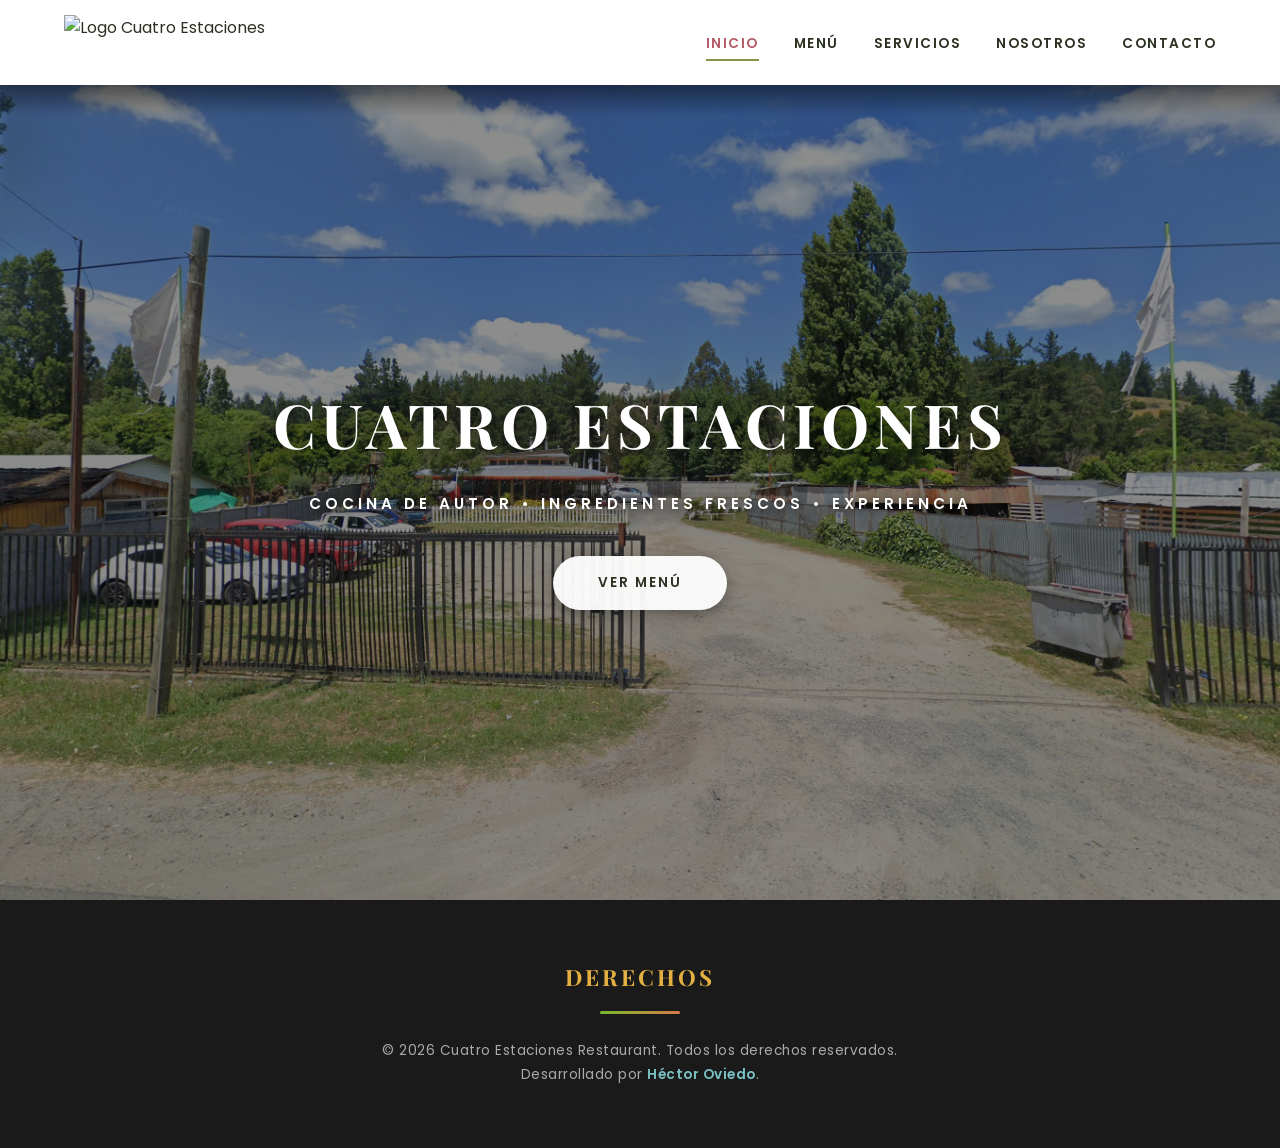
==== index.html @ 455ea8ea "Add files via upload" ====
<!DOCTYPE html>
<html lang="es">
<head>
    <meta charset="UTF-8">
    <meta name="viewport" content="width=device-width, initial-scale=1.0">
    <title>Cuatro Estaciones | Restaurante</title>
    <link href="https://fonts.googleapis.com/css2?family=Playfair+Display:ital,wght@0,400;0,700;1,400&family=Poppins:wght@300;400;600&display=swap" rel="stylesheet">
    <link rel="stylesheet" href="Servicios/css/index.css">
</head>
<body>

    <header class="main-header">
        <div class="top-nav-bar">
            <div class="logo-container">
                <img src="Servicios/img/logo.png" alt="Logo Cuatro Estaciones" class="nav-logo">
            </div>
            <nav>
                <input type="checkbox" id="menu-toggle" class="menu-toggle">
                <label for="menu-toggle" class="hamburger">&#9776;</label>
                
                <ul class="nav-links">
                    <li><a href="#" class="active">INICIO</a></li>
                    <li><a href="menu.html">MENÚ</a></li>
                    <li><a href="Servicios.html">SERVICIOS</a></li>
                    <li><a href="nosotros.html">NOSOTROS</a></li>
                    <li><a href="contacto.html">CONTACTO</a></li>
                </ul>
            </nav>
        </div>
    </header>

    <section class="hero-section" style="background: url('Servicios/img/Entrada.png') no-repeat center center/cover;">
        <div class="hero-overlay"></div>
        
        <div class="hero-center-content">
            <h1 class="hero-title">CUATRO ESTACIONES</h1>
            <p class="hero-subtitle">COCINA DE AUTOR • INGREDIENTES FRESCOS • EXPERIENCIA</p>
            <a href="#" class="btn-premium">VER MENÚ</a>
        </div>
    </section>

    <footer class="concept-section">
        <div class="concept-container">
            <h2 class="concept-title">DERECHOS</h2>
            <div class="concept-divider"></div>
            <p class="concept-text">
                &copy; 2026 Cuatro Estaciones Restaurant. Todos los derechos reservados.
                <br>
                Desarrollado por <strong class="author-name">Héctor Oviedo</strong>.
            </p>
        </div>
    </footer>

</body>
</html>
---- Servicios/css/index.css ----
:root {
    --color-principal: #B45B66;
    --color-oliva: #869246;
    --color-primavera: #76B82A;
    --color-verano: #E4B042;
    --color-otono: #D67C4A;
    --color-invierno: #7AC1C4;
    --dark-bg: #12160d;
    --footer-bg: #1a1a1a;
    --light-bg: #f9f8f5;
    --text-color: #2c3222;
}

*, *::before, *::after {
    margin: 0;
    padding: 0;
    box-sizing: border-box;
}

body {
    font-family: 'Poppins', sans-serif;
    color: var(--text-color);
    background-color: var(--light-bg);
    line-height: 1.6;
    overflow-x: hidden;
}

.main-header {
    background-color: rgba(255, 255, 255, 0.98);
    box-shadow: 0 4px 20px rgba(0, 0, 0, 0.08);
    position: fixed;
    width: 100%;
    top: 0;
    left: 0;
    z-index: 1000;
    height: 85px; 
    display: flex;
    align-items: center;
}

.top-nav-bar {
    max-width: 1200px;
    width: 100%;
    margin: 0 auto;
    display: flex;
    justify-content: space-between;
    align-items: center;
    padding: 0 24px;
}

.logo-container {
    display: flex;
    align-items: center;
}

.nav-logo {
    height: 55px; 
    width: auto;
    object-fit: contain;
    display: block;
}

.nav-links {
    display: flex;
    list-style: none;
    gap: 35px;
    align-items: center;
}

.nav-links a {
    text-decoration: none;
    color: var(--text-color);
    font-weight: 600;
    font-size: 0.85rem;
    letter-spacing: 1.5px;
    transition: color 0.3s ease;
    position: relative;
    padding: 8px 0;
}

.nav-links a:hover, 
.nav-links a.active {
    color: var(--color-principal);
}

.nav-links a::after {
    content: '';
    position: absolute;
    width: 0;
    height: 2px;
    bottom: 0;
    left: 0;
    background-color: var(--color-oliva);
    transition: width 0.3s ease;
}

.nav-links a:hover::after,
.nav-links a.active::after {
    width: 100%;
}

.menu-toggle, .hamburger {
    display: none;
}

.hero-section {
    position: relative;
    height: calc(100vh - 85px); 
    margin-top: 85px; 
    display: flex;
    align-items: center;
    justify-content: center;
    text-align: center;
    padding: 0 20px;
}

.hero-overlay {
    position: absolute;
    top: 0;
    left: 0;
    width: 100%;
    height: 100%;
    background-color: rgba(0, 0, 0, 0.45);
    z-index: 1;
}

.hero-center-content {
    position: relative;
    z-index: 2;
    color: #ffffff;
    max-width: 850px;
}

.hero-title {
    font-family: 'Playfair Display', serif;
    font-size: 3.8rem;
    font-weight: 700;
    letter-spacing: 5px;
    margin-bottom: 20px;
    text-shadow: 2px 4px 15px rgba(0, 0, 0, 0.6);
}

.hero-subtitle {
    font-size: 0.95rem;
    letter-spacing: 4px;
    margin-bottom: 40px;
    color: #ffffff;
    font-weight: 600;
    text-shadow: 1px 2px 8px rgba(0, 0, 0, 0.8);
}

.btn-premium {
    display: inline-block;
    text-decoration: none;
    background-color: rgba(255, 255, 255, 0.95);
    color: var(--text-color);
    padding: 16px 45px;
    font-weight: 600;
    font-size: 0.85rem;
    letter-spacing: 2px;
    border-radius: 50px;
    transition: all 0.3s ease;
    box-shadow: 0 4px 15px rgba(0, 0, 0, 0.3);
}

.btn-premium:hover {
    background-color: var(--color-principal);
    color: #ffffff;
    transform: translateY(-3px);
    box-shadow: 0 6px 20px rgba(180, 91, 102, 0.4);
}

.concept-section {
    background-color: var(--footer-bg);
    color: #ffffff;
    padding: 60px 20px;
    text-align: center;
}

.concept-container {
    max-width: 600px;
    margin: 0 auto;
}

.concept-title {
    font-family: 'Playfair Display', serif;
    font-size: 1.4rem;
    letter-spacing: 3px;
    color: var(--color-verano); 
    margin-bottom: 15px;
}

.concept-divider {
    width: 80px;
    height: 3px;
    background: linear-gradient(to right, var(--color-primavera), var(--color-otono));
    margin: 0 auto 25px auto;
    border-radius: 2px;
}

.concept-text {
    font-size: 0.85rem;
    color: #aaaaaa;
    line-height: 1.8;
    letter-spacing: 0.5px;
}

.author-name {
    color: var(--color-invierno); 
    font-weight: 600;
}

@media (max-width: 768px) {
    .main-header {
        height: 75px; 
    }

    .hero-section {
        height: calc(100vh - 75px);
        margin-top: 75px;
    }

    .hero-title {
        font-size: 2.2rem;
        letter-spacing: 3px;
        margin-bottom: 15px;
    }
    
    .hero-subtitle {
        font-size: 0.8rem;
        letter-spacing: 2px;
        margin-bottom: 30px;
    }

    .hamburger {
        display: block;
        font-size: 1.8rem;
        color: var(--text-color);
        cursor: pointer;
        user-select: none;
    }

    .nav-links {
        position: fixed;
        top: 75px;
        left: -100%;
        width: 100%;
        height: calc(100vh - 75px);
        background-color: rgba(255, 255, 255, 0.98);
        flex-direction: column;
        align-items: center;
        justify-content: flex-start;
        padding-top: 60px;
        gap: 40px;
        transition: left 0.4s ease;
        box-shadow: 0 10px 20px rgba(0,0,0,0.05);
    }

    .menu-toggle:checked ~ .nav-links {
        left: 0;
    }

    .nav-links a {
        font-size: 1.1rem;
    }
}
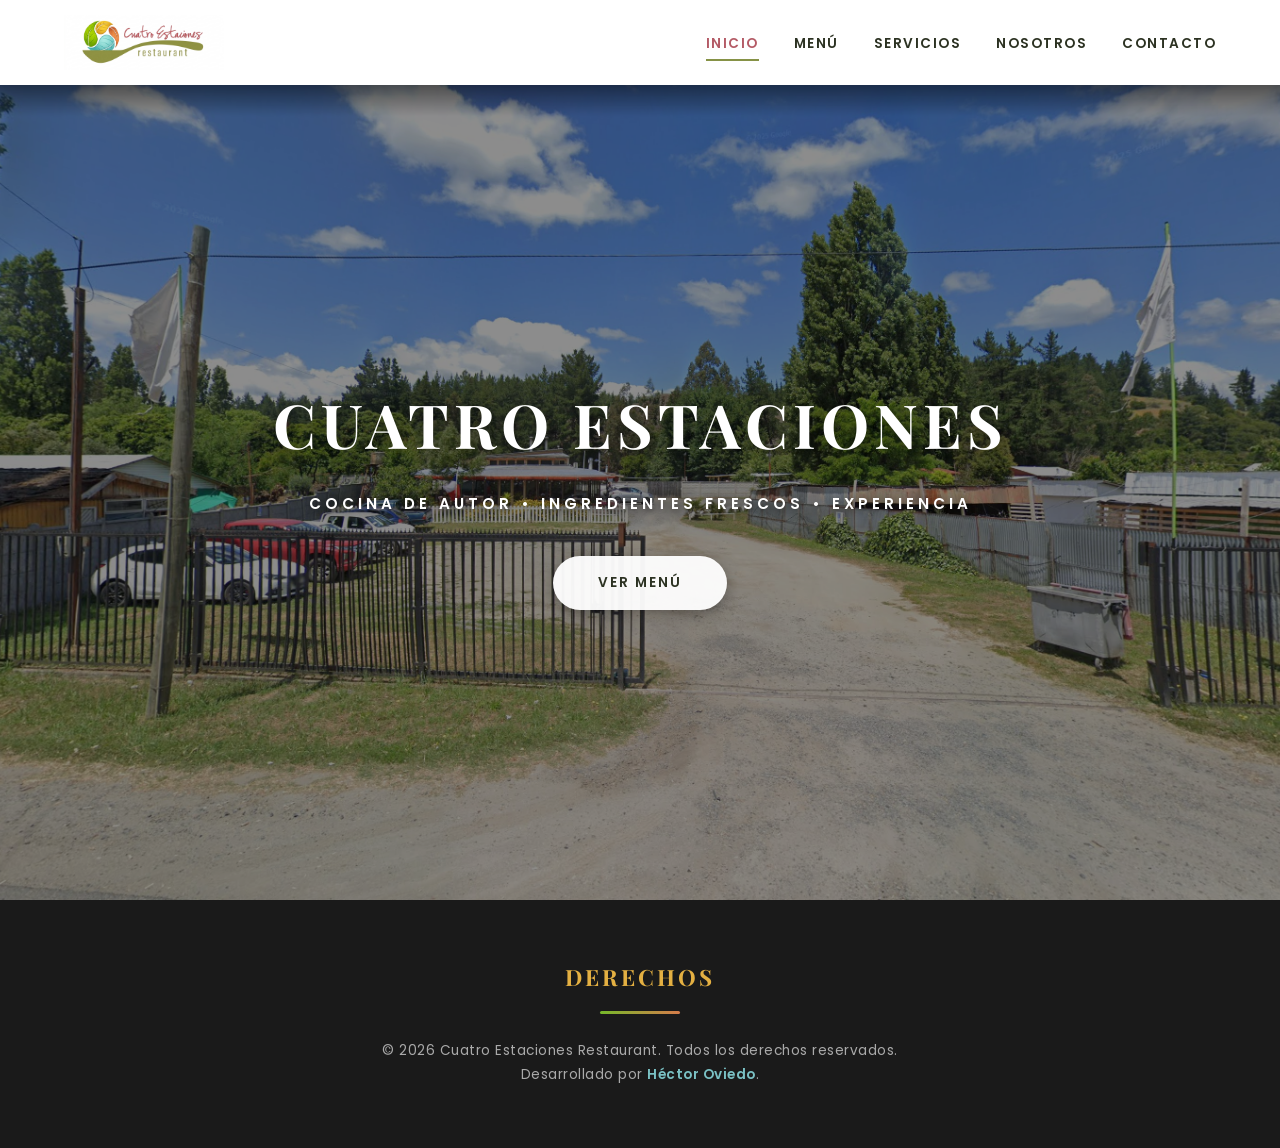
==== commit c23df41a: "Add files via upload" ====
--- a/index.html
+++ b/index.html
@@ -5,14 +5,14 @@
     <meta name="viewport" content="width=device-width, initial-scale=1.0">
     <title>Cuatro Estaciones | Restaurante</title>
     <link href="https://fonts.googleapis.com/css2?family=Playfair+Display:ital,wght@0,400;0,700;1,400&family=Poppins:wght@300;400;600&display=swap" rel="stylesheet">
-    <link rel="stylesheet" href="Servicios/css/index.css">
+    <link rel="stylesheet" href="css/index.css">
 </head>
 <body>
 
     <header class="main-header">
         <div class="top-nav-bar">
             <div class="logo-container">
-                <img src="Servicios/img/logo.png" alt="Logo Cuatro Estaciones" class="nav-logo">
+                <img src="img/logo.png" alt="Logo Cuatro Estaciones" class="nav-logo">
             </div>
             <nav>
                 <input type="checkbox" id="menu-toggle" class="menu-toggle">
@@ -29,7 +29,7 @@
         </div>
     </header>
 
-    <section class="hero-section" style="background: url('Servicios/img/Entrada.png') no-repeat center center/cover;">
+    <section class="hero-section" style="background: url('img/Entrada.png') no-repeat center center/cover;">
         <div class="hero-overlay"></div>
         
         <div class="hero-center-content">
--- a/css/index.css
+++ b/css/index.css
@@ -0,0 +1,266 @@
+:root {
+    --color-principal: #B45B66;
+    --color-oliva: #869246;
+    --color-primavera: #76B82A;
+    --color-verano: #E4B042;
+    --color-otono: #D67C4A;
+    --color-invierno: #7AC1C4;
+    --dark-bg: #12160d;
+    --footer-bg: #1a1a1a;
+    --light-bg: #f9f8f5;
+    --text-color: #2c3222;
+}
+
+*, *::before, *::after {
+    margin: 0;
+    padding: 0;
+    box-sizing: border-box;
+}
+
+body {
+    font-family: 'Poppins', sans-serif;
+    color: var(--text-color);
+    background-color: var(--light-bg);
+    line-height: 1.6;
+    overflow-x: hidden;
+}
+
+.main-header {
+    background-color: rgba(255, 255, 255, 0.98);
+    box-shadow: 0 4px 20px rgba(0, 0, 0, 0.08);
+    position: fixed;
+    width: 100%;
+    top: 0;
+    left: 0;
+    z-index: 1000;
+    height: 85px; 
+    display: flex;
+    align-items: center;
+}
+
+.top-nav-bar {
+    max-width: 1200px;
+    width: 100%;
+    margin: 0 auto;
+    display: flex;
+    justify-content: space-between;
+    align-items: center;
+    padding: 0 24px;
+}
+
+.logo-container {
+    display: flex;
+    align-items: center;
+}
+
+.nav-logo {
+    height: 55px; 
+    width: auto;
+    object-fit: contain;
+    display: block;
+}
+
+.nav-links {
+    display: flex;
+    list-style: none;
+    gap: 35px;
+    align-items: center;
+}
+
+.nav-links a {
+    text-decoration: none;
+    color: var(--text-color);
+    font-weight: 600;
+    font-size: 0.85rem;
+    letter-spacing: 1.5px;
+    transition: color 0.3s ease;
+    position: relative;
+    padding: 8px 0;
+}
+
+.nav-links a:hover, 
+.nav-links a.active {
+    color: var(--color-principal);
+}
+
+.nav-links a::after {
+    content: '';
+    position: absolute;
+    width: 0;
+    height: 2px;
+    bottom: 0;
+    left: 0;
+    background-color: var(--color-oliva);
+    transition: width 0.3s ease;
+}
+
+.nav-links a:hover::after,
+.nav-links a.active::after {
+    width: 100%;
+}
+
+.menu-toggle, .hamburger {
+    display: none;
+}
+
+.hero-section {
+    position: relative;
+    height: calc(100vh - 85px); 
+    margin-top: 85px; 
+    display: flex;
+    align-items: center;
+    justify-content: center;
+    text-align: center;
+    padding: 0 20px;
+}
+
+.hero-overlay {
+    position: absolute;
+    top: 0;
+    left: 0;
+    width: 100%;
+    height: 100%;
+    background-color: rgba(0, 0, 0, 0.45);
+    z-index: 1;
+}
+
+.hero-center-content {
+    position: relative;
+    z-index: 2;
+    color: #ffffff;
+    max-width: 850px;
+}
+
+.hero-title {
+    font-family: 'Playfair Display', serif;
+    font-size: 3.8rem;
+    font-weight: 700;
+    letter-spacing: 5px;
+    margin-bottom: 20px;
+    text-shadow: 2px 4px 15px rgba(0, 0, 0, 0.6);
+}
+
+.hero-subtitle {
+    font-size: 0.95rem;
+    letter-spacing: 4px;
+    margin-bottom: 40px;
+    color: #ffffff;
+    font-weight: 600;
+    text-shadow: 1px 2px 8px rgba(0, 0, 0, 0.8);
+}
+
+.btn-premium {
+    display: inline-block;
+    text-decoration: none;
+    background-color: rgba(255, 255, 255, 0.95);
+    color: var(--text-color);
+    padding: 16px 45px;
+    font-weight: 600;
+    font-size: 0.85rem;
+    letter-spacing: 2px;
+    border-radius: 50px;
+    transition: all 0.3s ease;
+    box-shadow: 0 4px 15px rgba(0, 0, 0, 0.3);
+}
+
+.btn-premium:hover {
+    background-color: var(--color-principal);
+    color: #ffffff;
+    transform: translateY(-3px);
+    box-shadow: 0 6px 20px rgba(180, 91, 102, 0.4);
+}
+
+.concept-section {
+    background-color: var(--footer-bg);
+    color: #ffffff;
+    padding: 60px 20px;
+    text-align: center;
+}
+
+.concept-container {
+    max-width: 600px;
+    margin: 0 auto;
+}
+
+.concept-title {
+    font-family: 'Playfair Display', serif;
+    font-size: 1.4rem;
+    letter-spacing: 3px;
+    color: var(--color-verano); 
+    margin-bottom: 15px;
+}
+
+.concept-divider {
+    width: 80px;
+    height: 3px;
+    background: linear-gradient(to right, var(--color-primavera), var(--color-otono));
+    margin: 0 auto 25px auto;
+    border-radius: 2px;
+}
+
+.concept-text {
+    font-size: 0.85rem;
+    color: #aaaaaa;
+    line-height: 1.8;
+    letter-spacing: 0.5px;
+}
+
+.author-name {
+    color: var(--color-invierno); 
+    font-weight: 600;
+}
+
+@media (max-width: 768px) {
+    .main-header {
+        height: 75px; 
+    }
+
+    .hero-section {
+        height: calc(100vh - 75px);
+        margin-top: 75px;
+    }
+
+    .hero-title {
+        font-size: 2.2rem;
+        letter-spacing: 3px;
+        margin-bottom: 15px;
+    }
+    
+    .hero-subtitle {
+        font-size: 0.8rem;
+        letter-spacing: 2px;
+        margin-bottom: 30px;
+    }
+
+    .hamburger {
+        display: block;
+        font-size: 1.8rem;
+        color: var(--text-color);
+        cursor: pointer;
+        user-select: none;
+    }
+
+    .nav-links {
+        position: fixed;
+        top: 75px;
+        left: -100%;
+        width: 100%;
+        height: calc(100vh - 75px);
+        background-color: rgba(255, 255, 255, 0.98);
+        flex-direction: column;
+        align-items: center;
+        justify-content: flex-start;
+        padding-top: 60px;
+        gap: 40px;
+        transition: left 0.4s ease;
+        box-shadow: 0 10px 20px rgba(0,0,0,0.05);
+    }
+
+    .menu-toggle:checked ~ .nav-links {
+        left: 0;
+    }
+
+    .nav-links a {
+        font-size: 1.1rem;
+    }
+}
